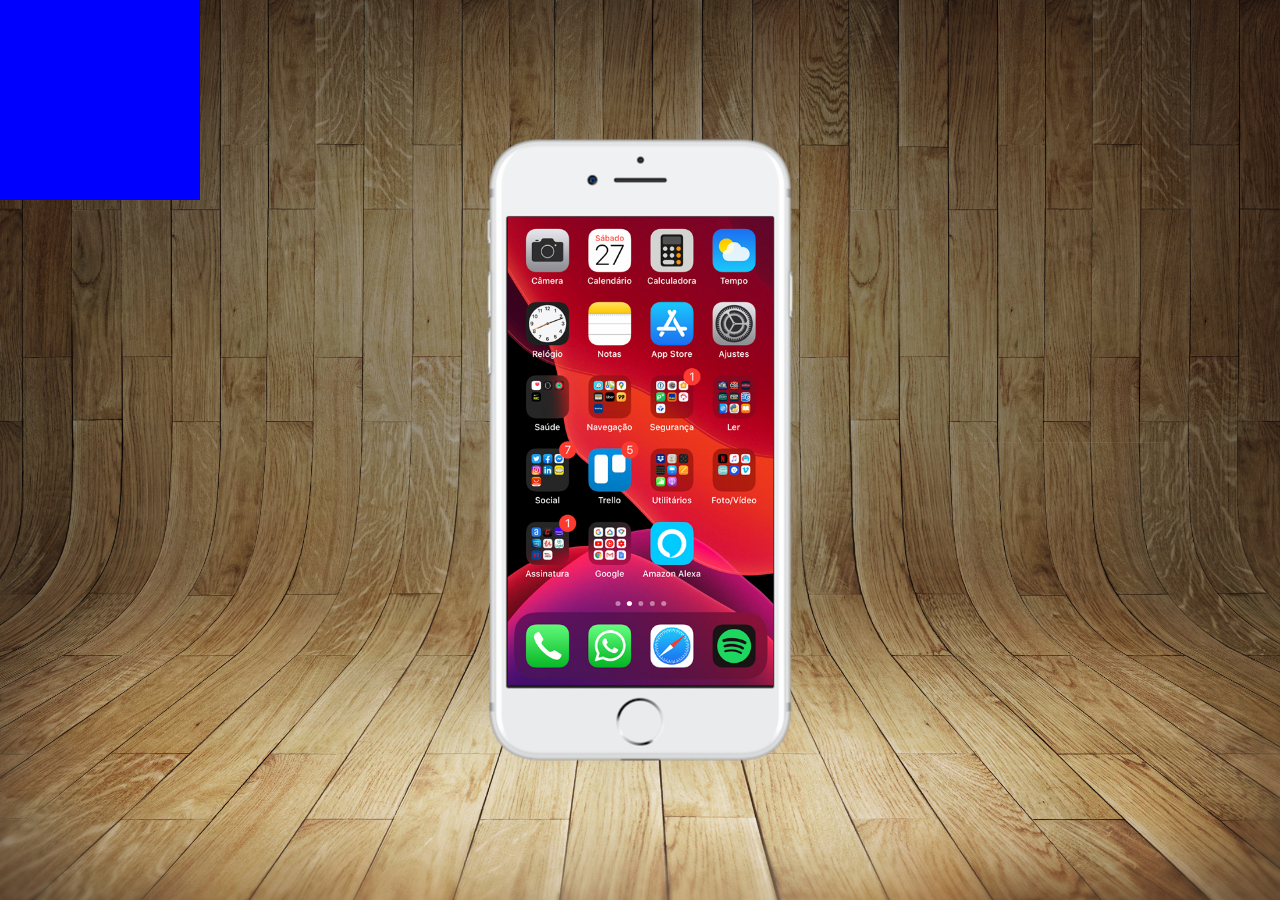
==== index.html @ a5f0a9ed "Dia 05 de maio" ====
<!DOCTYPE html>
<html lang="pt-BR">
<head>
    <meta charset="UTF-8">
    <meta name="viewport" content="width=device-width, initial-scale=1.0">
    <link rel="shortcut icon" href="favicon.ico" type="image/x-icon">
    <link rel="stylesheet" href="estilos/style.css">
    <title>Projeto Social</title>
</head>
<body>
    <main>
        <section id="telefone">
            <iframe src="home.html" frameborder="0" name="tela" id="tela"></iframe>
        </section>
        <section id="redessociais">

        </section>
    </main>
</body>
</html>
---- estilos/style.css ----
@charset "UTF-8";

* {
    margin: 0;
    padding: 0;
    font-family: Arial, Helvetica, sans-serif;
}
html, body {
    height: 100vh;
    width: 100vw;
    background-color: black;
}
body {
    background: url(../imagens/fundo-madeira.jpg) no-repeat top center;
    background-size: cover;
    background-attachment: fixed;
}
main {
    height: 100vh;
    position: relative;
}
#telefone {
    /*Mantêm no centro*/
    position: absolute;
    top: 50%;
    left: 50%;
    transform: translate(-50%, -50%);
    /**/

    height: 627px;
    width: 311px;
    background: url(../imagens/frame-iphone.png) no-repeat;
    
}
iframe#tela {
    position: relative;
    top: 80px;
    left: 23px;
    width: 266px;
    height: 469px;
}
#redessociais {
    background-color: blue;
    position: relative;
    width: 200px;
    height: 200px;
}
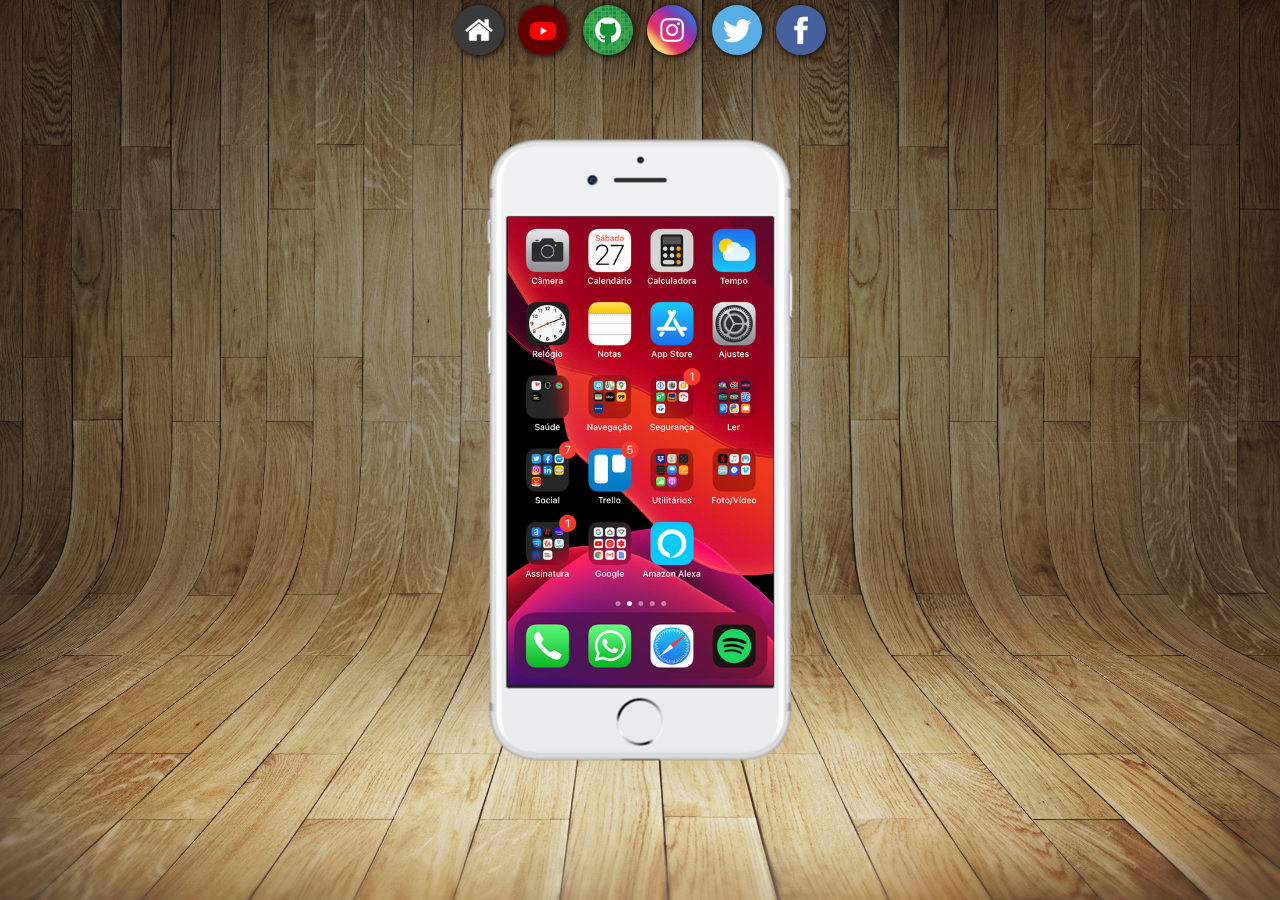
==== commit b17b4f15: "Dia 14 de maio" ====
--- a/index.html
+++ b/index.html
@@ -13,7 +13,12 @@
             <iframe src="home.html" frameborder="0" name="tela" id="tela"></iframe>
         </section>
         <section id="redessociais">
-
+            <a href="home.html" target="tela"><img src="imagens/logo-home.jpg" alt=""></a>
+            <a href="youtube.html" target="tela"><img src="imagens/logo-youtube.jpg" alt=""></a>
+            <a href="github.html" target="tela"><img src="imagens/logo-github.jpg" alt=""></a>
+            <a href="instagram.html" target="tela"><img src="imagens/logo-instagram.jpg" alt=""></a>
+            <a href="twitter.html" target="tela"><img src="imagens/logo-twitter.jpg" alt=""></a>
+            <a href="facebook.html" target="tela"><img src="imagens/logo-facebook.jpg" alt=""></a>
         </section>
     </main>
 </body>
--- a/estilos/style.css
+++ b/estilos/style.css
@@ -39,9 +39,17 @@
     width: 266px;
     height: 469px;
 }
+#redessociais img {
+    width: 50px;
+    margin: 5px;
+    border-radius: 50%;
+    box-shadow: 1px 1px 6px black;
+    box-sizing: border-box;
+}
 #redessociais {
-    background-color: blue;
-    position: relative;
-    width: 200px;
-    height: 200px;
+    text-align: center;
+}
+#redessociais img:hover {
+    border: 2px solid white;
+    transition: 1s;
 }
